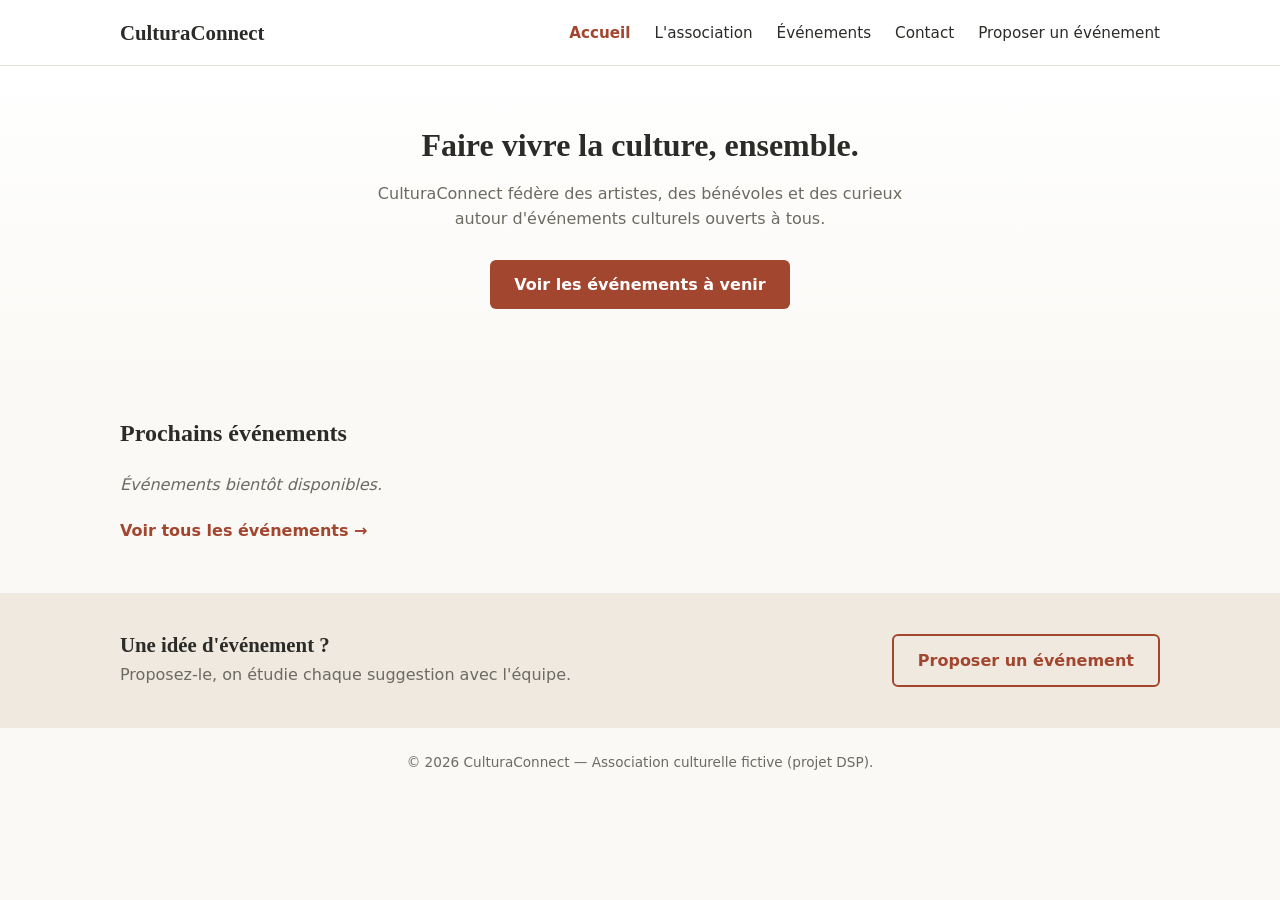
==== site/index.html @ b3012f77 "feat: squelette page d'accueil (HTML/CSS/JS) + menu mobile" ====
<!DOCTYPE html>
<html lang="fr">
<head>
  <meta charset="UTF-8">
  <meta name="viewport" content="width=device-width, initial-scale=1.0">
  <title>CulturaConnect — Accueil</title>
  <link rel="stylesheet" href="css/style.css">
</head>
<body>

  <header class="site-header">
    <div class="container header-inner">
      <a href="index.html" class="logo">CulturaConnect</a>
      <nav class="main-nav">
        <button class="nav-toggle" aria-label="Ouvrir le menu" aria-expanded="false">
          <span></span><span></span><span></span>
        </button>
        <ul class="nav-list">
          <li><a href="index.html" class="active">Accueil</a></li>
          <li><a href="apropos.html">L'association</a></li>
          <li><a href="evenements.html">Événements</a></li>
          <li><a href="contact.html">Contact</a></li>
          <li><a href="proposer.html">Proposer un événement</a></li>
        </ul>
      </nav>
    </div>
  </header>

  <main>

    <section class="hero">
      <div class="container">
        <h1>Faire vivre la culture, ensemble.</h1>
        <p class="hero-subtitle">
          CulturaConnect fédère des artistes, des bénévoles et des curieux
          autour d'événements culturels ouverts à tous.
        </p>
        <a href="evenements.html" class="btn btn-primary">Voir les événements à venir</a>
      </div>
    </section>

    <section class="upcoming">
      <div class="container">
        <h2>Prochains événements</h2>
        <div id="upcoming-events" class="event-grid">
          <p class="loading">Chargement des événements...</p>
        </div>
        <a href="evenements.html" class="link-more">Voir tous les événements &rarr;</a>
      </div>
    </section>

    <section class="cta">
      <div class="container cta-inner">
        <div>
          <h2>Une idée d'événement ?</h2>
          <p>Proposez-le, on étudie chaque suggestion avec l'équipe.</p>
        </div>
        <a href="proposer.html" class="btn btn-outline">Proposer un événement</a>
      </div>
    </section>

  </main>

  <footer class="site-footer">
    <div class="container">
      <p>&copy; 2026 CulturaConnect — Association culturelle fictive (projet DSP).</p>
    </div>
  </footer>

  <script src="js/events.js"></script>
  <script src="js/nav.js"></script>
</body>
</html>
---- site/css/style.css ----
/* ---- Variables ---- */
:root{
  --color-bg: #faf9f6;
  --color-text: #2b2b28;
  --color-text-muted: #6b6a63;
  --color-primary: #a3462f;
  --color-primary-dark: #7c3322;
  --color-border: #e2e0d8;
  --font-heading: 'Georgia', serif;
  --font-body: system-ui, -apple-system, Segoe UI, Roboto, sans-serif;
  --radius: 6px;
}

*{ box-sizing: border-box; margin: 0; padding: 0; }

body{
  font-family: var(--font-body);
  color: var(--color-text);
  background: var(--color-bg);
  line-height: 1.6;
}

.container{
  width: 100%;
  max-width: 1080px;
  margin: 0 auto;
  padding: 0 20px;
}

h1, h2, h3{
  font-family: var(--font-heading);
  line-height: 1.2;
}

a{ color: var(--color-primary); text-decoration: none; }
a:hover{ text-decoration: underline; }

/* ---- Header ---- */
.site-header{
  border-bottom: 1px solid var(--color-border);
  background: #fff;
}
.header-inner{
  display: flex;
  align-items: center;
  justify-content: space-between;
  padding: 16px 20px;
}
.logo{
  font-family: var(--font-heading);
  font-size: 1.3rem;
  font-weight: bold;
  color: var(--color-text);
  text-decoration: none;
}

.nav-toggle{
  display: flex;
  flex-direction: column;
  gap: 5px;
  background: none;
  border: none;
  cursor: pointer;
  padding: 6px;
}
.nav-toggle span{
  width: 22px;
  height: 2px;
  background: var(--color-text);
}

.nav-list{
  list-style: none;
  display: none;
  flex-direction: column;
  gap: 12px;
  position: absolute;
  top: 60px;
  left: 0;
  right: 0;
  background: #fff;
  padding: 16px 20px;
  border-bottom: 1px solid var(--color-border);
}
.nav-list.open{ display: flex; }
.nav-list a{
  color: var(--color-text);
  font-size: 0.95rem;
}
.nav-list a.active{ color: var(--color-primary); font-weight: 600; }

@media (min-width: 768px){
  .nav-toggle{ display: none; }
  .nav-list{
    position: static;
    display: flex;
    flex-direction: row;
    gap: 24px;
    border: none;
    padding: 0;
  }
}

/* ---- Hero ---- */
.hero{
  padding: 60px 0;
  text-align: center;
  background: linear-gradient(180deg, #fff, var(--color-bg));
}
.hero h1{
  font-size: 2rem;
  margin-bottom: 16px;
}
.hero-subtitle{
  color: var(--color-text-muted);
  max-width: 560px;
  margin: 0 auto 28px;
}

/* ---- Buttons ---- */
.btn{
  display: inline-block;
  padding: 12px 24px;
  border-radius: var(--radius);
  font-weight: 600;
  text-decoration: none;
}
.btn-primary{
  background: var(--color-primary);
  color: #fff;
}
.btn-primary:hover{
  background: var(--color-primary-dark);
  text-decoration: none;
}
.btn-outline{
  border: 2px solid var(--color-primary);
  color: var(--color-primary);
}
.btn-outline:hover{ text-decoration: none; background: rgba(163,70,47,0.08); }

/* ---- Upcoming events ---- */
.upcoming{ padding: 50px 0; }
.upcoming h2{ margin-bottom: 24px; font-size: 1.5rem; }

.event-grid{
  display: grid;
  grid-template-columns: 1fr;
  gap: 16px;
}
@media (min-width: 640px){
  .event-grid{ grid-template-columns: repeat(2, 1fr); }
}
@media (min-width: 960px){
  .event-grid{ grid-template-columns: repeat(3, 1fr); }
}

.event-card{
  background: #fff;
  border: 1px solid var(--color-border);
  border-radius: var(--radius);
  padding: 16px;
}
.event-card h3{ font-size: 1.05rem; margin-bottom: 6px; }
.event-card .event-date{
  font-size: 0.85rem;
  color: var(--color-primary);
  font-weight: 600;
  margin-bottom: 8px;
}
.event-card p{ font-size: 0.9rem; color: var(--color-text-muted); }

.loading{ color: var(--color-text-muted); font-style: italic; }

.link-more{
  display: inline-block;
  margin-top: 20px;
  font-weight: 600;
}

/* ---- CTA ---- */
.cta{
  background: #efe9df;
  padding: 40px 0;
}
.cta-inner{
  display: flex;
  flex-direction: column;
  gap: 16px;
  align-items: flex-start;
}
@media (min-width: 640px){
  .cta-inner{
    flex-direction: row;
    align-items: center;
    justify-content: space-between;
  }
}
.cta h2{ font-size: 1.3rem; margin-bottom: 4px; }
.cta p{ color: var(--color-text-muted); }

/* ---- Footer ---- */
.site-footer{
  padding: 24px 0;
  text-align: center;
  color: var(--color-text-muted);
  font-size: 0.85rem;
}
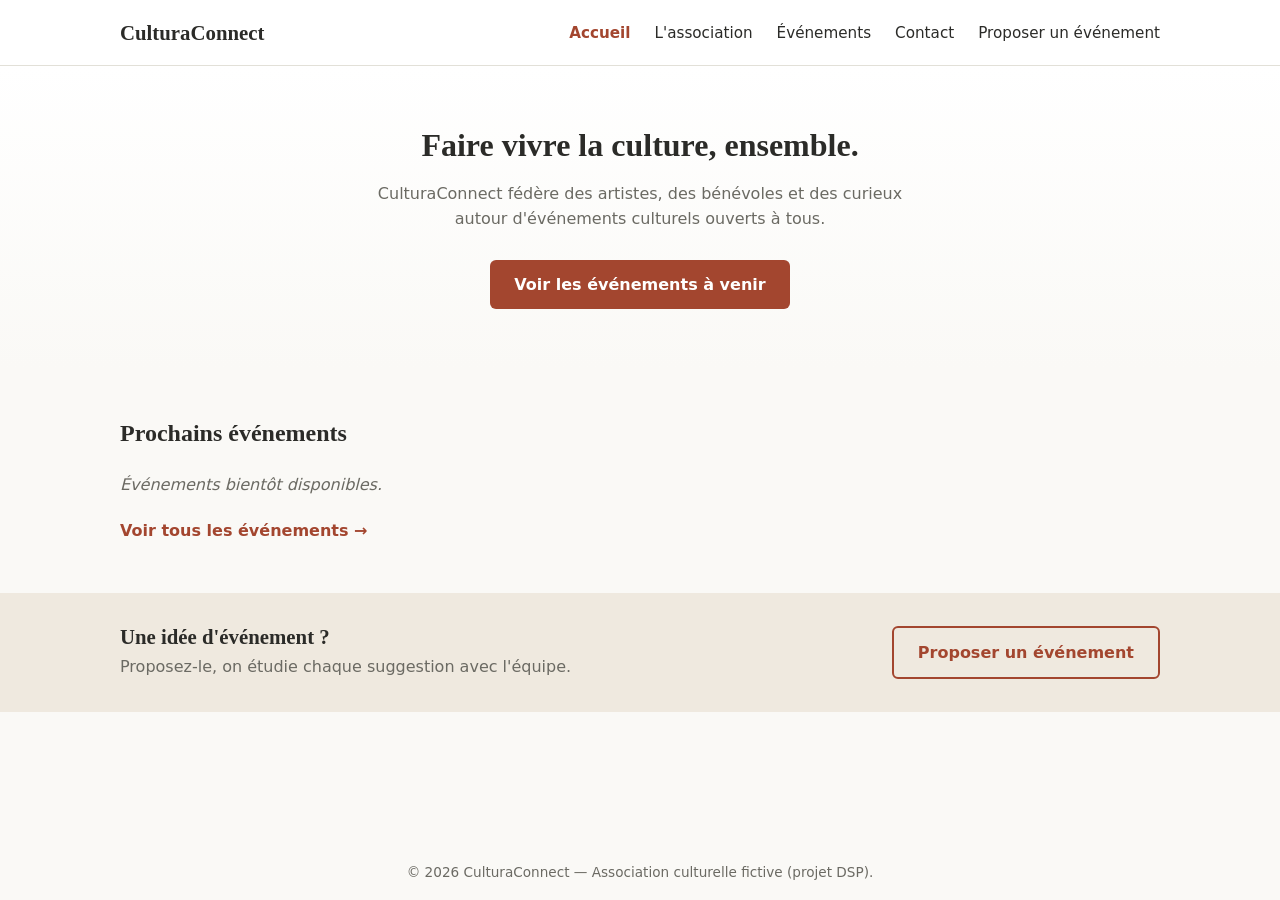
==== commit 92e49561: "fix: footer collé en bas (sticky footer) + resserrement CTA/footer" ====
--- a/site/index.html
+++ b/site/index.html
@@ -4,7 +4,7 @@
   <meta charset="UTF-8">
   <meta name="viewport" content="width=device-width, initial-scale=1.0">
   <title>CulturaConnect — Accueil</title>
-  <link rel="stylesheet" href="css/style.css">
+  <link rel="stylesheet" href="css/style.css?v=2">
 </head>
 <body>
 
--- a/site/css/style.css
+++ b/site/css/style.css
@@ -18,7 +18,12 @@
   color: var(--color-text);
   background: var(--color-bg);
   line-height: 1.6;
-}
+  min-height: 100vh;
+  display: flex;
+  flex-direction: column;
+}
+
+main{ flex: 1; }
 
 .container{
   width: 100%;
@@ -181,7 +186,7 @@
 /* ---- CTA ---- */
 .cta{
   background: #efe9df;
-  padding: 40px 0;
+  padding: 32px 0;
 }
 .cta-inner{
   display: flex;
@@ -201,7 +206,8 @@
 
 /* ---- Footer ---- */
 .site-footer{
-  padding: 24px 0;
+  padding: 16px 0;
+  margin-top: 0;
   text-align: center;
   color: var(--color-text-muted);
   font-size: 0.85rem;
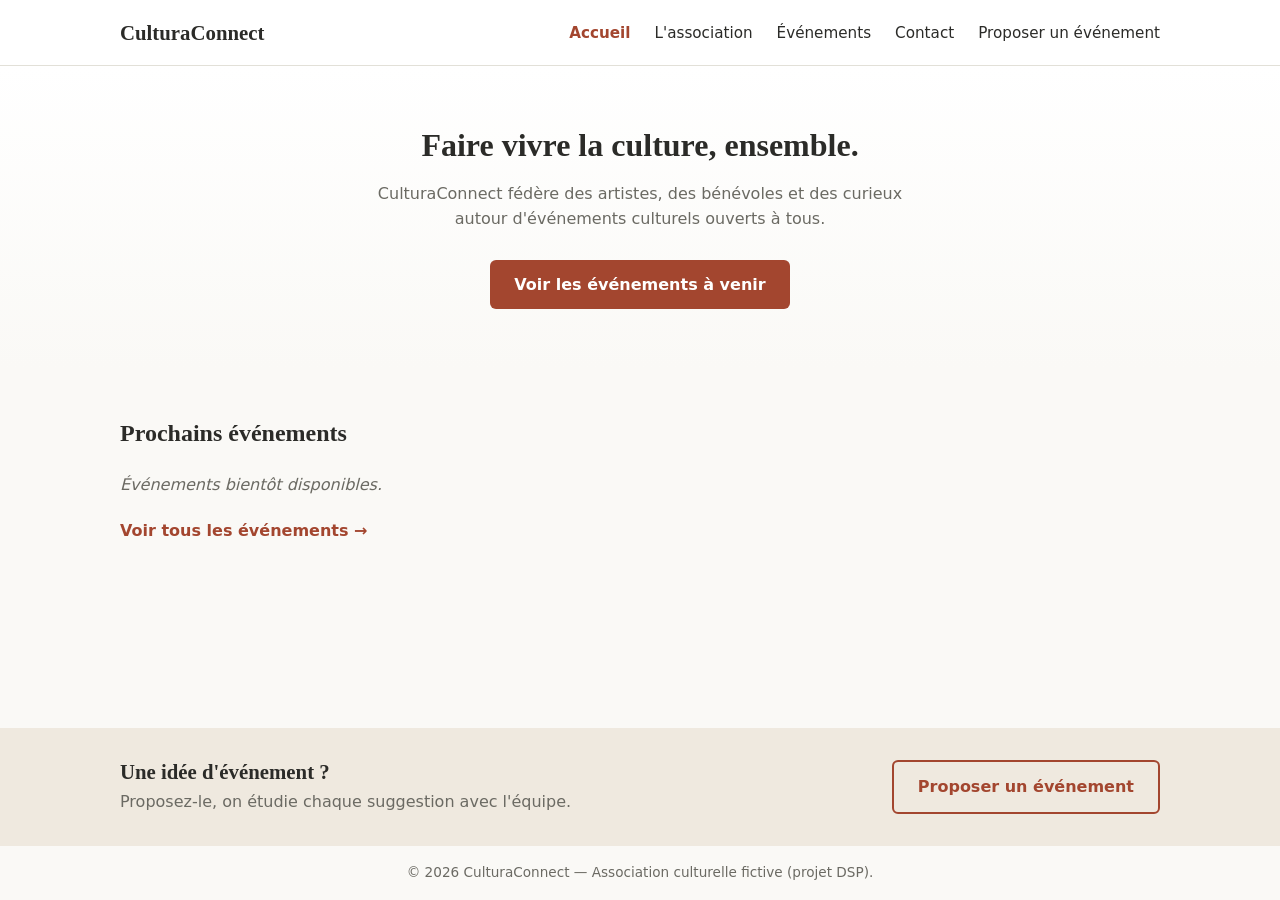
==== commit 7d12168d: "fix: CTA + footer collés ensemble en bas de page" ====
--- a/site/index.html
+++ b/site/index.html
@@ -49,17 +49,17 @@
       </div>
     </section>
 
-    <section class="cta">
-      <div class="container cta-inner">
-        <div>
-          <h2>Une idée d'événement ?</h2>
-          <p>Proposez-le, on étudie chaque suggestion avec l'équipe.</p>
-        </div>
-        <a href="proposer.html" class="btn btn-outline">Proposer un événement</a>
+  </main>
+
+  <section class="cta">
+    <div class="container cta-inner">
+      <div>
+        <h2>Une idée d'événement ?</h2>
+        <p>Proposez-le, on étudie chaque suggestion avec l'équipe.</p>
       </div>
-    </section>
-
-  </main>
+      <a href="proposer.html" class="btn btn-outline">Proposer un événement</a>
+    </div>
+  </section>
 
   <footer class="site-footer">
     <div class="container">
